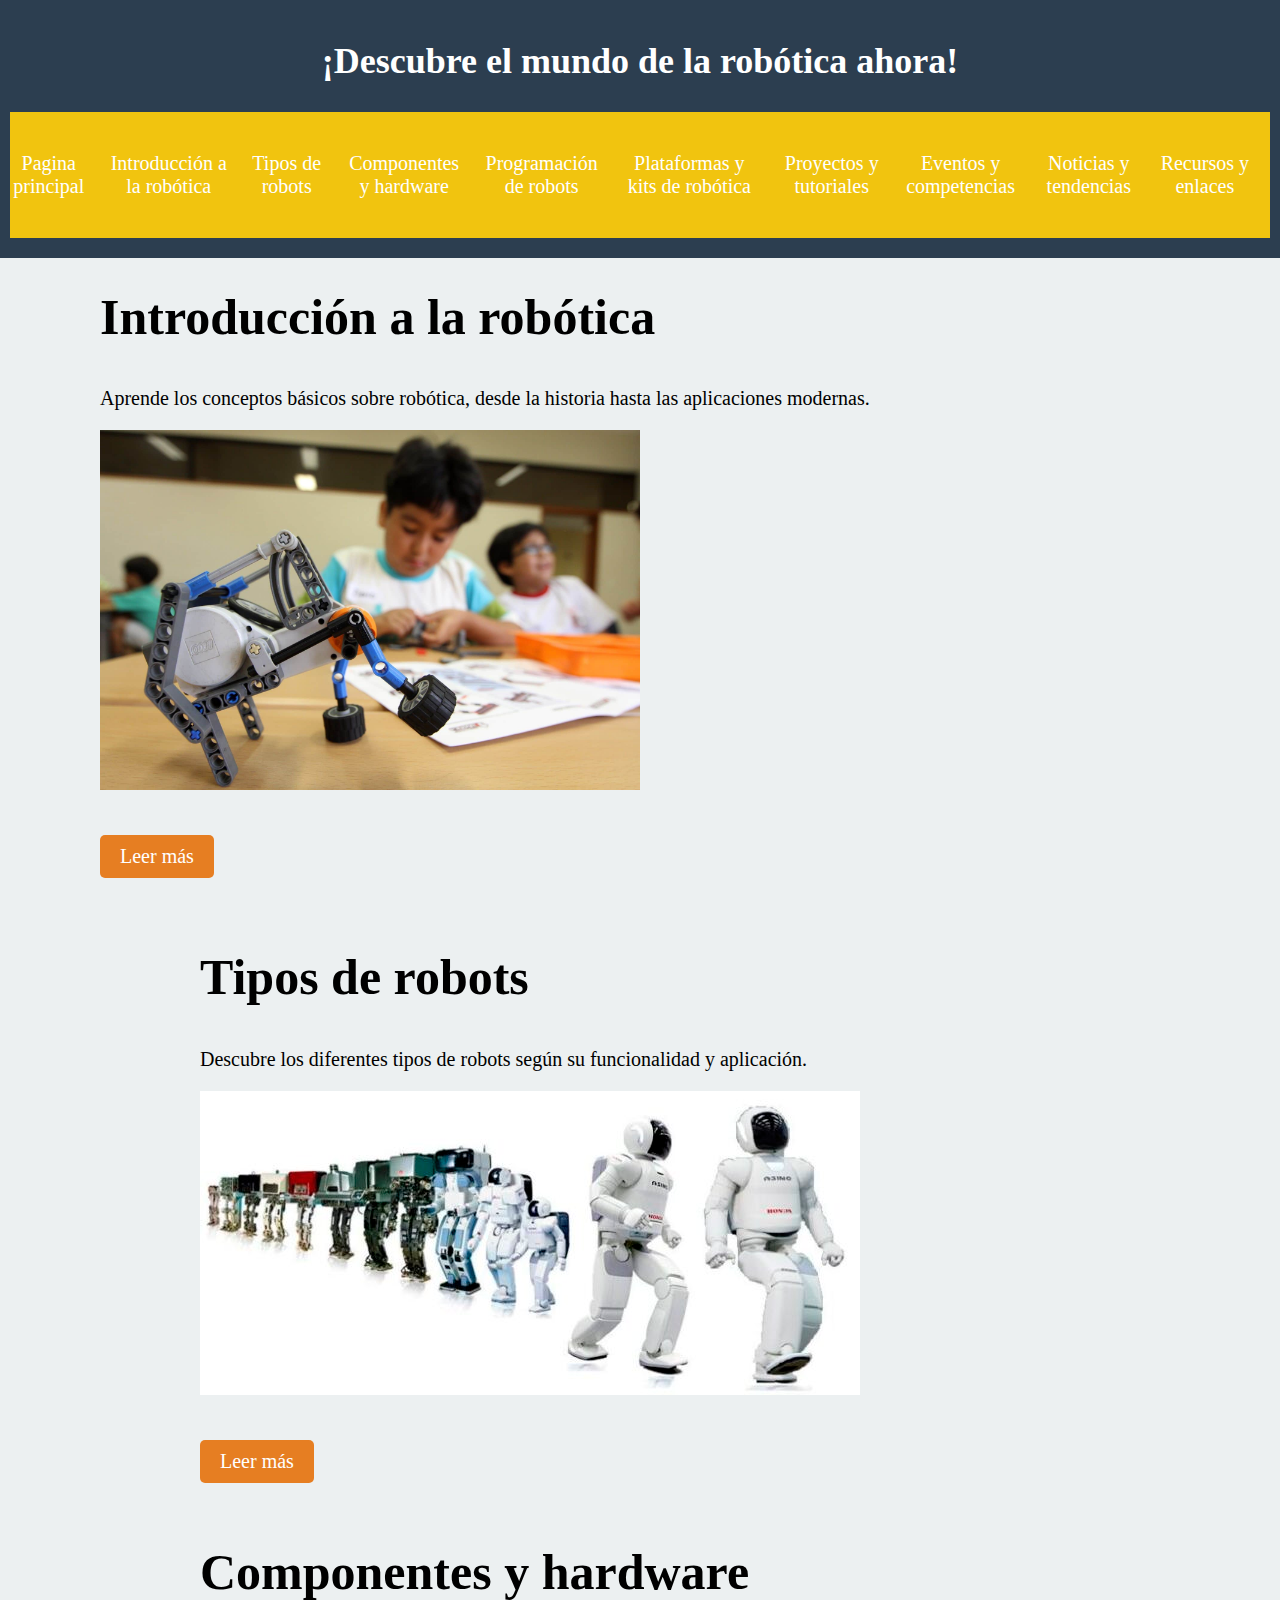
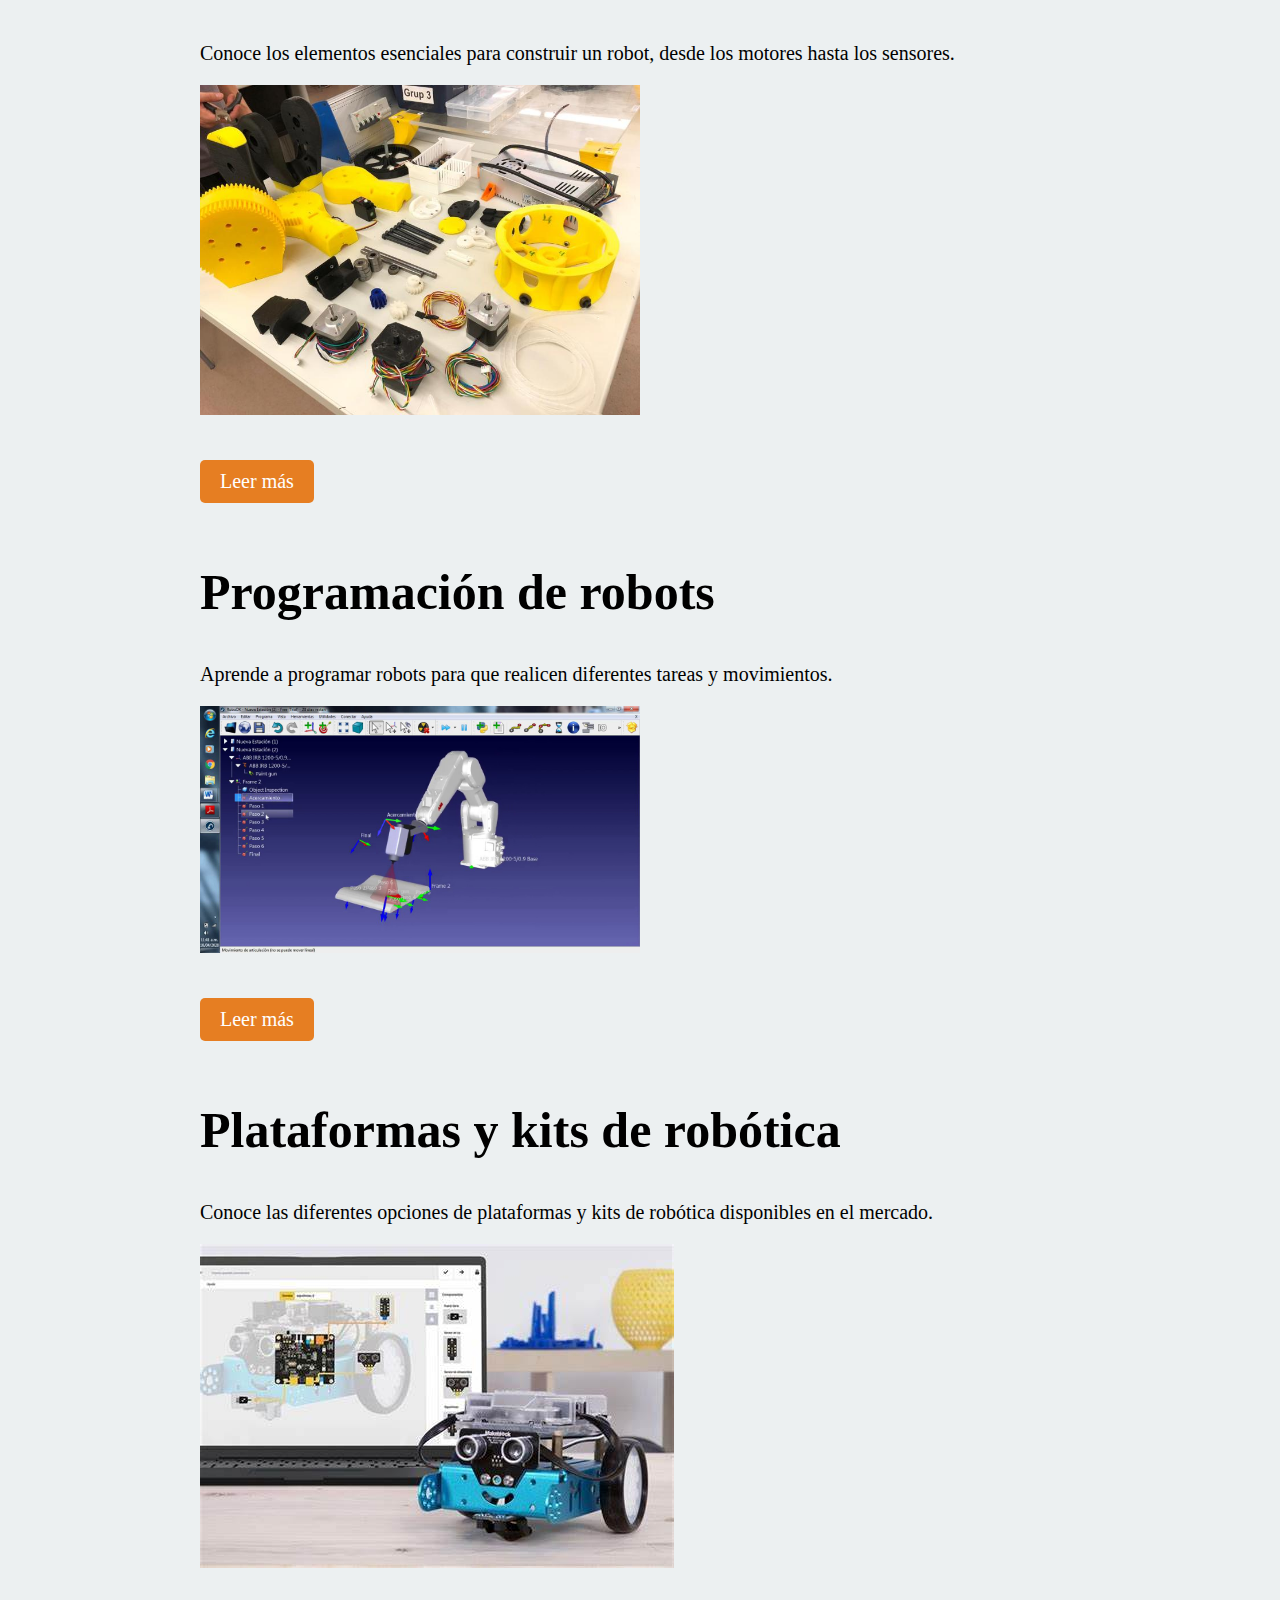
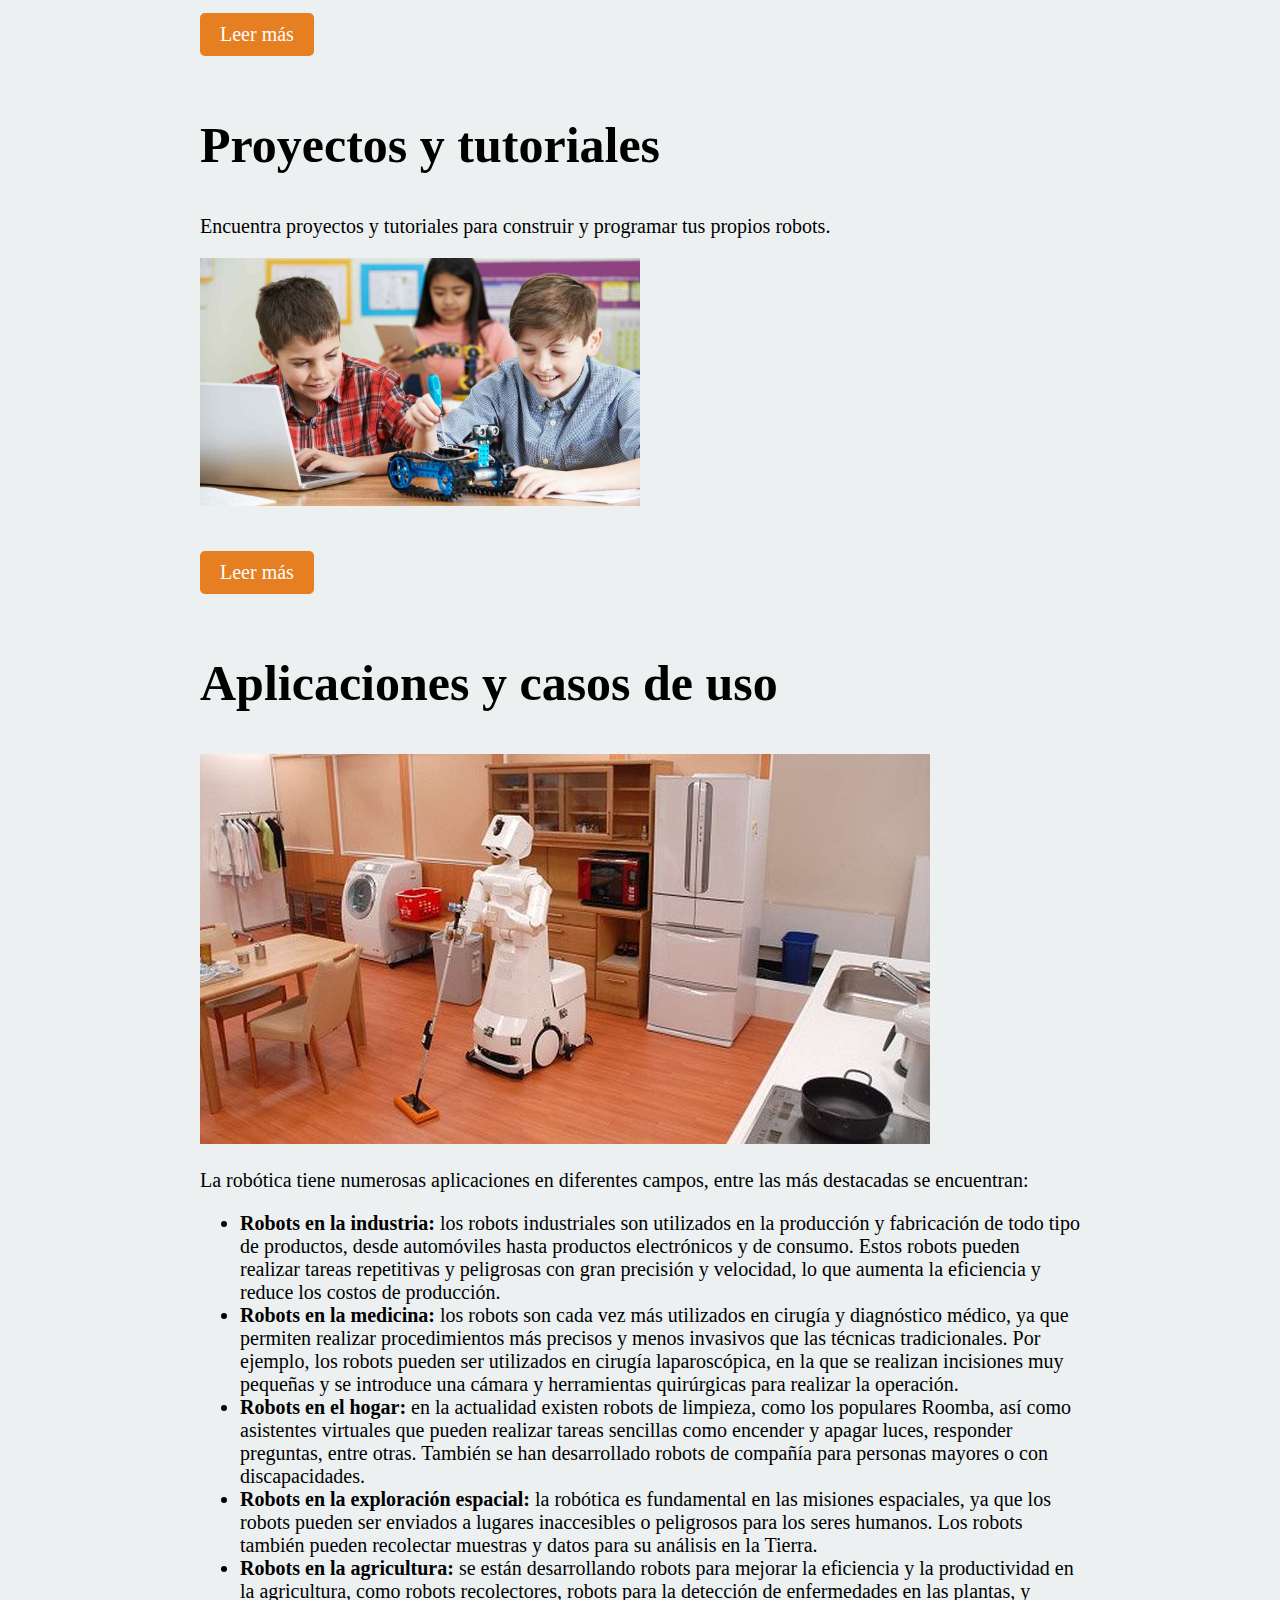
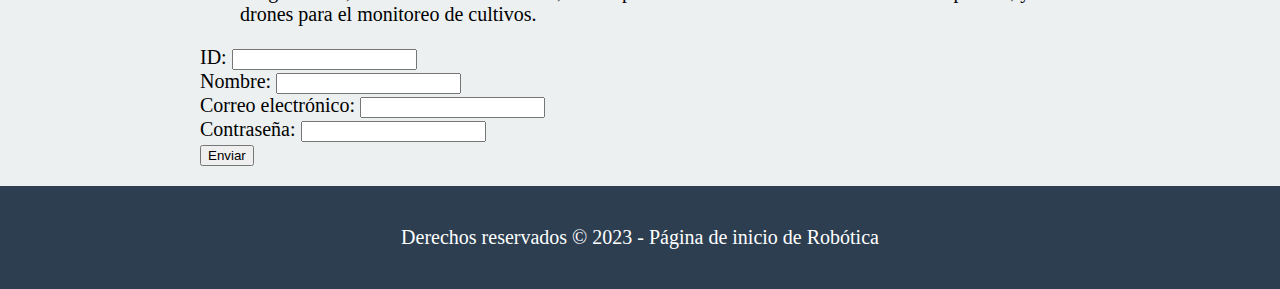
==== index.html @ 2a826141 "ac" ====
<!DOCTYPE html>
<html lang="es">
<head>
    <meta charset="UTF-8">
    <title>Robótica - Página de inicio</title>
    <link rel="stylesheet" href="styles.css">
    <link rel="icon" href="logo.ico">
</head>
<body class="p">
    <header id="header">
        <center><h2>¡Descubre el mundo de la robótica ahora!</h2> </center>
        <nav id="team"><center>
            <ul>

                <li><a href="index.html">Pagina principal</a></li>
                <li><a href="introduccion.html">Introducción a la robótica</a></li>
                <li><a href="tipos.html">Tipos de robots</a></li>
                <li><a href="componentes.html">Componentes y hardware</a></li>
                <li><a href="programacion.html">Programación de robots</a></li>
                <li><a href="plataformas.html">Plataformas y kits de robótica</a></li>
                <li><a href="proyectos.html">Proyectos y tutoriales</a></li>
                <li><a href="eventos.html">Eventos y competencias</a></li>
                <li><a href="noticias.html">Noticias y tendencias</a></li>
                <li><a href="recursos.html">Recursos y enlaces</a></li>

            </ul></center>
        </nav>
    </header>
    <main>
        <section id="pad" class="p">
            <h2 id="p">Introducción a la robótica</h2>
            <p>Aprende los conceptos básicos sobre robótica, desde la historia hasta las aplicaciones modernas.</p>
           <img src="robotica.JPEG" alt="Imagen de robótica" width="50%">
            <p><a href="introduccion.html" class="button">Leer más</a></p>
            <section id="pad" class="p">
            
              
        </section>
        <section id="pad" class="p">
            <h2 id="p"> Tipos de robots</h2>
            <p>Descubre los diferentes tipos de robots según su funcionalidad y aplicación.</p>
            <img src="robotica2.JPEG" alt="Imagen de robótica">
            <p><a href="tipos.html" class="button">Leer más</a></p>
           
        </section>
        <section id="pad" class="p">
            <h2 id="p">Componentes y hardware</h2>
            <p>Conoce los elementos esenciales para construir un robot, desde los motores hasta los sensores.</p>
            <img src="robotica3.JPEG" alt="Imagen de robótica" width="50%">
            <p><a href="componentes.html" class="button">Leer más</a></p>
        </section>
        <section id="pad" class="p">
            <h2 id="p">Programación de robots</h2>
            <p>Aprende a programar robots para que realicen diferentes tareas y movimientos.</p>
            <img src="robotica4.JPEG" alt="Imagen de robótica" width="50%">
            <p><a href="programacion.html" class="button">Leer más</a></p>
        </section>
        <section id="pad" class="p">
            <h2 id="p">Plataformas y kits de robótica</h2>
            <p>Conoce las diferentes opciones de plataformas y kits de robótica disponibles en el mercado.</p>
            <img src="robotica5.JPEG" alt="Imagen de robótica">
            <p><a href="plataformas.html" class="button">Leer más</a></p>
        </section>
        <section id="pad" class="p">
            <h2 id="p">Proyectos y tutoriales</h2>
            <p>Encuentra proyectos y tutoriales para construir y programar tus propios robots.</p>
            <img src="robotica6.JPEG" alt="Imagen de robótica" width="50%">
            <p><a href="proyectos.html" class="button">Leer más</a></p>
        </section>
        <section id="pad" class="p">
            <p><h2 id="p">Aplicaciones y casos de uso</h2> <img src="robotica7.JPEG" alt="Imagen de robótica" >
                <p>La robótica tiene numerosas aplicaciones en diferentes campos, entre las más destacadas se encuentran:</p>
                <ul>
                    <li><strong>Robots en la industria:</strong> los robots industriales son utilizados en la producción y fabricación de todo tipo de productos, desde automóviles hasta productos electrónicos y de consumo. Estos robots pueden realizar tareas repetitivas y peligrosas con gran precisión y velocidad, lo que aumenta la eficiencia y reduce los costos de producción.</li>
                    <li><strong>Robots en la medicina:</strong> los robots son cada vez más utilizados en cirugía y diagnóstico médico, ya que permiten realizar procedimientos más precisos y menos invasivos que las técnicas tradicionales. Por ejemplo, los robots pueden ser utilizados en cirugía laparoscópica, en la que se realizan incisiones muy pequeñas y se introduce una cámara y herramientas quirúrgicas para realizar la operación.</li>
                    <li><strong>Robots en el hogar:</strong> en la actualidad existen robots de limpieza, como los populares Roomba, así como asistentes virtuales que pueden realizar tareas sencillas como encender y apagar luces, responder preguntas, entre otras. También se han desarrollado robots de compañía para personas mayores o con discapacidades.</li>
                    <li><strong>Robots en la exploración espacial:</strong> la robótica es fundamental en las misiones espaciales, ya que los robots pueden ser enviados a lugares inaccesibles o peligrosos para los seres humanos. Los robots también pueden recolectar muestras y datos para su análisis en la Tierra.</li>
                    <li><strong>Robots en la agricultura:</strong> se están desarrollando robots para mejorar la eficiencia y la productividad en la agricultura, como robots recolectores, robots para la detección de enfermedades en las plantas, y drones para el monitoreo de cultivos.</li>
                </ul>
            </h2>
            <form action="send_form.php" method="post">
    ID: <input type="text" id="id" name="id" required><br>
    Nombre: <input type="text" id="nombre" name="nombre" required><br>
    Correo electrónico: <input type="email" id="correo" name="correo" required><br>
    Contraseña: <input type="password" id="contrasena" name="contrasena" required><br>
    <input type="submit" name="submit" value="Enviar">
</form>

            </section>
    </main>
    <footer id="header"><center>
        <p>Derechos reservados © 2023 - Página de inicio de Robótica</p></center>
    </footer>
    </body>
    </html>
---- styles.css ----
/* Estilos generales */
body {
    font-family: Arial, sans-serif;
    margin: 0;
  }
  
  .logo {
    display: flex;
    align-items: center;
  }
  .container {
    max-width: 1200px;
    margin: 0 auto;
    padding: 0 20px;
  }
  
  /* Estilos para la cabecera */
  #header {
    background-color: #2c3e50;
    color: white;
    padding: 20px 10px;
    justify-content: space-between;
    align-content: center;
  }

  #pad {
    padding: 10px 100px;
    background-color: #ecf0f1;

  }
  .p {
    font-family: cursive;
    font-size: 20px;
  }
  
  nav ul {
    list-style: none;
    margin: 0;
    padding: 0;
    display: flex;
  }
  
  nav li {
    margin-right: 20px;
  }
  
  div {
    height: 50px;
    left: 40px;
  }
  nav a {
    color: white;
    text-decoration: none;
  }
  
  h2 {
    font-size: 48px;
    margin-top: 20px;
  }
  
  .button {
    display: inline-block;
    background-color: #e67e22;
    color: white;
    padding: 10px 20px;
    border-radius: 5px;
    text-decoration: none;
    margin-top: 20px;
  }
  
  /* Estilos para la sección "¿Qué es Tutoriales de Programación?" */
  #about {
    background-color: #ecf0f1;
    padding: 40px 0;
  }
  
  h2 {
    font-size: 36px;
  }
  
  /* Estilos para la sección "Nuestros Servicios" */
  #services {
    padding: 40px 0;
  }
  
  .row {
    display: flex;
    justify-content: space-between;
    flex-wrap: wrap;
  }
  
  .col {
    flex-basis: calc(33.33% - 20px);
    margin-bottom: 20px;
    padding: 0 10px;
    text-align: center;
  }
  
  .col h3 {
    font-size: 24px;
    margin-top: 0;
  }
  
  /* Estilos para la sección "Nuestro Equipo" */
  #team {
    background-color: #f1c40f;
    padding: 40px 0;
  }
  
  .col img {
    width: 100%;
    max-width: 200px;
    border-radius: 50%;
    margin-bottom: 20px;
  }
  
  /* Estilos para la sección "¿Quieres mejorar tus habilidades?" */
  .section-cta {
    background-color: #3498db;
    color: white;
    padding: 40px 0;
  }
  
  .section-cta h2 {
    font-size: 36px;
  }
  
  .section-cta p {
    font-size: 24px;
  }
  
  /* Estilos para el pie de página */
  .ver {
    background-color: #95a5a6;
    color: white;
    padding: 40px 0;
  }
  
  .footer h4 {
    font-size: 24px;
    margin-top: 0;
  }
  
  .footer p {
    font-size: 18px;
  }
  
  .footer a {
    display: inline-block;
    width: 40px;
    height: 40px;
    margin-right: 10px;
    background-color: white;
    border-radius: 50%;
    text-align: center;
    line-height: 40px;
    color: #95a5a6;
    text-decoration: none;
  }
  .footer a.icon-facebook {
    background-image: url('https://image.flaticon.com/icons/png/512/179/179319.png');
    background-size: 80%;
    background-repeat: no-repeat;
    background-position: center;
  }
  .footer a.icon-twitter {
    background-image: url('https://image.flaticon.com/icons/png/512/179/179342.png');
    background-repeat: no-repeat;
    background-size: 24px 24px;
    display: inline-block;
    width: 24px;
    height: 24px;
    margin: 0 10px;
}
.footer a.icon-instagram {
    background-image: url('https://image.flaticon.com/icons/png/512/174/174855.png');
    background-repeat: no-repeat;
    background-size: 24px 24px;
    display: inline-block;
    width: 24px;
    height: 24px;
    margin: 0 10px;
    }
    
    /* Section CTA */
    .section-cta {
    background-color: #2c3e50;
    color: #fff;
    padding: 30px 0;
    margin-top: 30px;
    }
    
    .section-cta h2 {
    font-size: 36px;
    margin-bottom: 20px;
    }
    
    .section-cta p {
    font-size: 18px;
    margin-bottom: 30px;
    }
    
    .section-cta .button {
    background-color: #e74c3c;
    color: #fff;
    display: inline-block;
    padding: 10px 20px;
    font-size: 18px;
    text-decoration: none;
    border-radius: 5px;
    }
    
    .section-cta .button:hover {
    background-color: #c0392b;
    }
    
    /* Footer */
    .footer {
    background-color: #34495e;
    color: #fff;
    padding: 50px 0;
    margin-top: 30px;
    }
    
    .footer h4 {
    font-size: 24px;
    margin-bottom: 20px;
    }
    
    #p {
      font-size: 50px;
      font-family: all;

    }
    
    .footer a {
    color: #fff;
    text-decoration: none;
    }
    
    .footer a:hover {
    text-decoration: underline;
    }
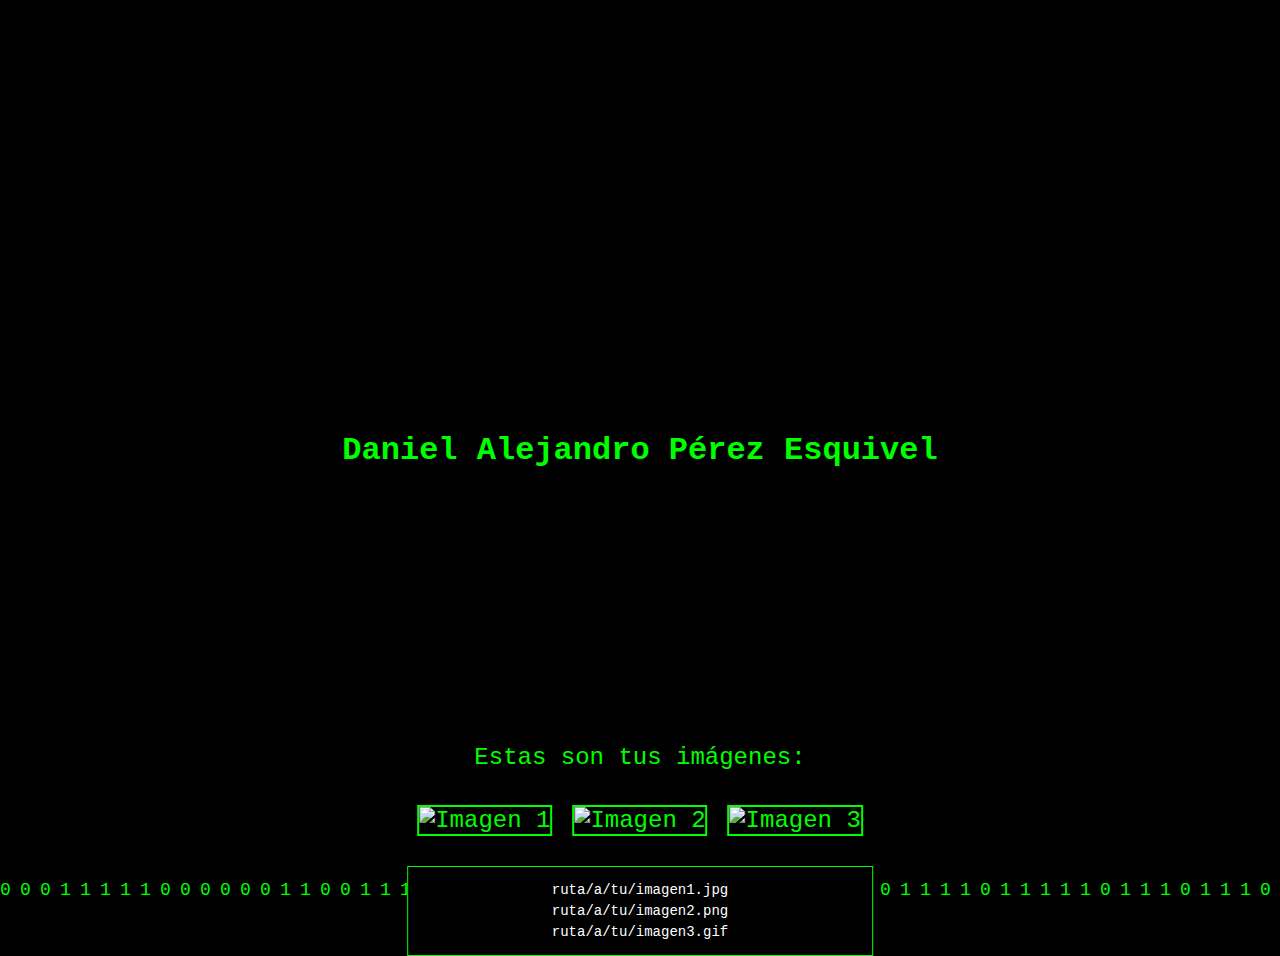
==== commit 23d57195: "Update index.html" ====
--- a/index.html
+++ b/index.html
@@ -1,96 +1,149 @@
-
 <!DOCTYPE html>
 <html lang="es">
 <head>
     <meta charset="UTF-8">
-    <title>Robótica - Página de inicio</title>
-    <link rel="stylesheet" href="styles.css">
-    <link rel="icon" href="logo.ico">
+    <meta name="viewport" content="width=device-width, initial-scale=1.0">
+    <title>Matrix - Daniel Alejandro Pérez Esquivel</title>
+    <style>
+        body {
+            margin: 0;
+            padding: 0;
+            overflow: hidden;
+            background-color: black;
+            color: #00ff00;
+            font-family: 'Courier New', monospace;
+            font-size: 24px;
+        }
+
+        .matrix {
+            position: absolute;
+            top: 0;
+            left: 0;
+            right: 0;
+            bottom: 0;
+            pointer-events: none;
+            z-index: 1;
+            color: #00ff00;
+            font-size: 18px;
+            white-space: nowrap;
+        }
+
+        .matrix div {
+            position: absolute;
+            bottom: 0;
+            left: 50%;
+            animation: fall 5s infinite linear;
+        }
+
+        @keyframes fall {
+            0% { transform: translateY(-100%); }
+            100% { transform: translateY(100%); }
+        }
+
+        #name-container {
+            z-index: 2;
+            position: absolute;
+            top: 50%;
+            left: 50%;
+            transform: translate(-50%, -50%);
+            font-size: 32px;
+            font-weight: bold;
+            text-align: center;
+        }
+
+        #upload-section {
+            z-index: 2;
+            position: absolute;
+            top: 80%;
+            left: 50%;
+            transform: translateX(-50%);
+            text-align: center;
+        }
+
+        #uploaded-images {
+            margin-top: 20px;
+            display: flex;
+            flex-wrap: wrap;
+            justify-content: center;
+        }
+
+        #uploaded-images img {
+            max-width: 200px;
+            margin: 10px;
+            border: 2px solid #00ff00;
+        }
+
+        #file-urls {
+            margin-top: 20px;
+            text-align: center;
+            color: white;
+            font-size: 14px;
+            padding: 10px;
+            border: 1px solid #00ff00;
+            background-color: black;
+        }
+
+        #file-urls p {
+            margin: 5px 0;
+        }
+    </style>
 </head>
-<body class="p">
-    <header id="header">
-        <center><h2>¡Descubre el mundo de la robótica ahora!</h2> </center>
-        <nav id="team"><center>
-            <ul>
+<body>
 
-                <li><a href="index.html">Pagina principal</a></li>
-                <li><a href="introduccion.html">Introducción a la robótica</a></li>
-                <li><a href="tipos.html">Tipos de robots</a></li>
-                <li><a href="componentes.html">Componentes y hardware</a></li>
-                <li><a href="programacion.html">Programación de robots</a></li>
-                <li><a href="plataformas.html">Plataformas y kits de robótica</a></li>
-                <li><a href="proyectos.html">Proyectos y tutoriales</a></li>
-                <li><a href="eventos.html">Eventos y competencias</a></li>
-                <li><a href="noticias.html">Noticias y tendencias</a></li>
-                <li><a href="recursos.html">Recursos y enlaces</a></li>
+    <div id="name-container">
+        <p>Daniel Alejandro Pérez Esquivel</p>
+    </div>
 
-            </ul></center>
-        </nav>
-    </header>
-    <main>
-        <section id="pad" class="p">
-            <h2 id="p">Introducción a la robótica</h2>
-            <p>Aprende los conceptos básicos sobre robótica, desde la historia hasta las aplicaciones modernas.</p>
-           <img src="robotica.JPEG" alt="Imagen de robótica" width="50%">
-            <p><a href="introduccion.html" class="button">Leer más</a></p>
-            <section id="pad" class="p">
-            
-              
-        </section>
-        <section id="pad" class="p">
-            <h2 id="p"> Tipos de robots</h2>
-            <p>Descubre los diferentes tipos de robots según su funcionalidad y aplicación.</p>
-            <img src="robotica2.JPEG" alt="Imagen de robótica">
-            <p><a href="tipos.html" class="button">Leer más</a></p>
-           
-        </section>
-        <section id="pad" class="p">
-            <h2 id="p">Componentes y hardware</h2>
-            <p>Conoce los elementos esenciales para construir un robot, desde los motores hasta los sensores.</p>
-            <img src="robotica3.JPEG" alt="Imagen de robótica" width="50%">
-            <p><a href="componentes.html" class="button">Leer más</a></p>
-        </section>
-        <section id="pad" class="p">
-            <h2 id="p">Programación de robots</h2>
-            <p>Aprende a programar robots para que realicen diferentes tareas y movimientos.</p>
-            <img src="robotica4.JPEG" alt="Imagen de robótica" width="50%">
-            <p><a href="programacion.html" class="button">Leer más</a></p>
-        </section>
-        <section id="pad" class="p">
-            <h2 id="p">Plataformas y kits de robótica</h2>
-            <p>Conoce las diferentes opciones de plataformas y kits de robótica disponibles en el mercado.</p>
-            <img src="robotica5.JPEG" alt="Imagen de robótica">
-            <p><a href="plataformas.html" class="button">Leer más</a></p>
-        </section>
-        <section id="pad" class="p">
-            <h2 id="p">Proyectos y tutoriales</h2>
-            <p>Encuentra proyectos y tutoriales para construir y programar tus propios robots.</p>
-            <img src="robotica6.JPEG" alt="Imagen de robótica" width="50%">
-            <p><a href="proyectos.html" class="button">Leer más</a></p>
-        </section>
-        <section id="pad" class="p">
-            <p><h2 id="p">Aplicaciones y casos de uso</h2> <img src="robotica7.JPEG" alt="Imagen de robótica" >
-                <p>La robótica tiene numerosas aplicaciones en diferentes campos, entre las más destacadas se encuentran:</p>
-                <ul>
-                    <li><strong>Robots en la industria:</strong> los robots industriales son utilizados en la producción y fabricación de todo tipo de productos, desde automóviles hasta productos electrónicos y de consumo. Estos robots pueden realizar tareas repetitivas y peligrosas con gran precisión y velocidad, lo que aumenta la eficiencia y reduce los costos de producción.</li>
-                    <li><strong>Robots en la medicina:</strong> los robots son cada vez más utilizados en cirugía y diagnóstico médico, ya que permiten realizar procedimientos más precisos y menos invasivos que las técnicas tradicionales. Por ejemplo, los robots pueden ser utilizados en cirugía laparoscópica, en la que se realizan incisiones muy pequeñas y se introduce una cámara y herramientas quirúrgicas para realizar la operación.</li>
-                    <li><strong>Robots en el hogar:</strong> en la actualidad existen robots de limpieza, como los populares Roomba, así como asistentes virtuales que pueden realizar tareas sencillas como encender y apagar luces, responder preguntas, entre otras. También se han desarrollado robots de compañía para personas mayores o con discapacidades.</li>
-                    <li><strong>Robots en la exploración espacial:</strong> la robótica es fundamental en las misiones espaciales, ya que los robots pueden ser enviados a lugares inaccesibles o peligrosos para los seres humanos. Los robots también pueden recolectar muestras y datos para su análisis en la Tierra.</li>
-                    <li><strong>Robots en la agricultura:</strong> se están desarrollando robots para mejorar la eficiencia y la productividad en la agricultura, como robots recolectores, robots para la detección de enfermedades en las plantas, y drones para el monitoreo de cultivos.</li>
-                </ul>
-            </h2>
-            <form action="send_form.php" method="post">
-    ID: <input type="text" id="id" name="id" required><br>
-    Nombre: <input type="text" id="nombre" name="nombre" required><br>
-    Correo electrónico: <input type="email" id="correo" name="correo" required><br>
-    Contraseña: <input type="password" id="contrasena" name="contrasena" required><br>
-    <input type="submit" name="submit" value="Enviar">
-</form>
+    <div id="upload-section">
+        <p>Estas son tus imágenes:</p>
+        <div id="uploaded-images">
+            <!-- Agrega las imágenes con sus rutas aquí -->
+            <img src="ruta/a/tu/imagen1.jpg" alt="Imagen 1">
+            <img src="ruta/a/tu/imagen2.png" alt="Imagen 2">
+            <img src="ruta/a/tu/imagen3.gif" alt="Imagen 3">
+        </div>
+        <div id="file-urls">
+            <!-- Aquí aparecen las rutas de las imágenes -->
+            <p>ruta/a/tu/imagen1.jpg</p>
+            <p>ruta/a/tu/imagen2.png</p>
+            <p>ruta/a/tu/imagen3.gif</p>
+        </div>
+    </div>
 
-            </section>
-    </main>
-    <footer id="header"><center>
-        <p>Derechos reservados © 2023 - Página de inicio de Robótica</p></center>
-    </footer>
-    </body>
-    </html>
+    <div class="matrix" id="matrix"></div>
+
+    <script>
+        // Generar la animación estilo Matrix
+        function createMatrixEffect() {
+            const matrix = document.getElementById('matrix');
+            const columns = window.innerWidth / 20;
+            const rows = window.innerHeight / 20;
+
+            for (let i = 0; i < columns; i++) {
+                let div = document.createElement('div');
+                div.style.left = `${i * 20}px`;
+                div.innerHTML = getRandomCharacter();
+                matrix.appendChild(div);
+
+                animateColumn(div);
+            }
+        }
+
+        function animateColumn(div) {
+            setInterval(() => {
+                div.innerHTML = getRandomCharacter();
+            }, 100);
+        }
+
+        function getRandomCharacter() {
+            const characters = '01';
+            return characters[Math.floor(Math.random() * characters.length)];
+        }
+
+        // Iniciar la animación Matrix
+        createMatrixEffect();
+    </script>
+
+</body>
+</html>
+
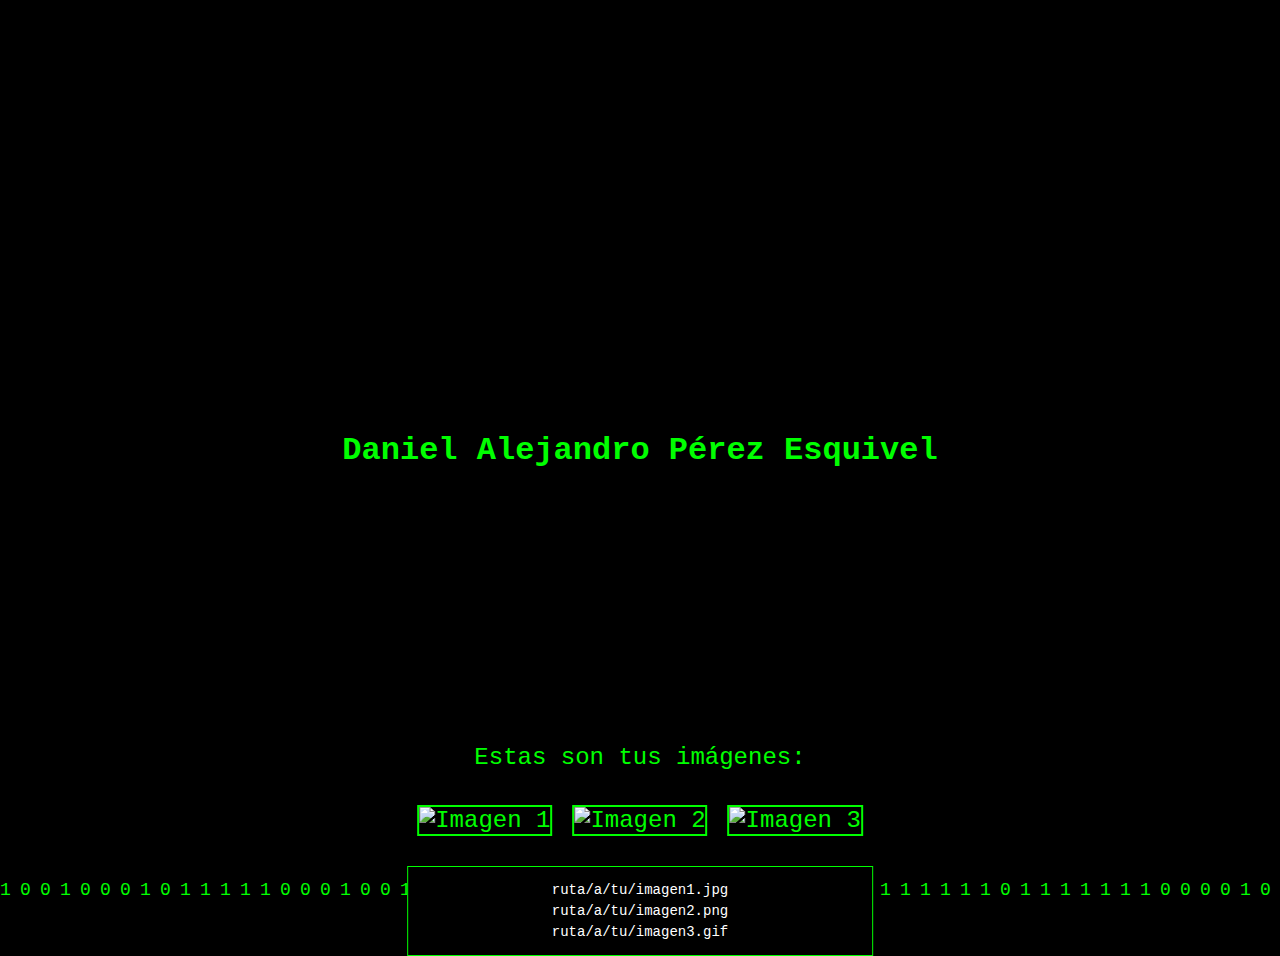
==== commit 170eafac: "Update index.html" ====
--- a/index.html
+++ b/index.html
@@ -98,9 +98,9 @@
         <p>Estas son tus imágenes:</p>
         <div id="uploaded-images">
             <!-- Agrega las imágenes con sus rutas aquí -->
-            <img src="ruta/a/tu/imagen1.jpg" alt="Imagen 1">
-            <img src="ruta/a/tu/imagen2.png" alt="Imagen 2">
-            <img src="ruta/a/tu/imagen3.gif" alt="Imagen 3">
+            <img src="https://github.com/413xkur4y4m1/robo.github.io/blob/main/imagen%20(1).png" alt="Imagen 1">
+            <img src="https://github.com/413xkur4y4m1/robo.github.io/blob/main/imagen.png" alt="Imagen 2">
+            <img src="https://github.com/413xkur4y4m1/robo.github.io/blob/main/imagen_2025-03-05_083713973.png" alt="Imagen 3">
         </div>
         <div id="file-urls">
             <!-- Aquí aparecen las rutas de las imágenes -->
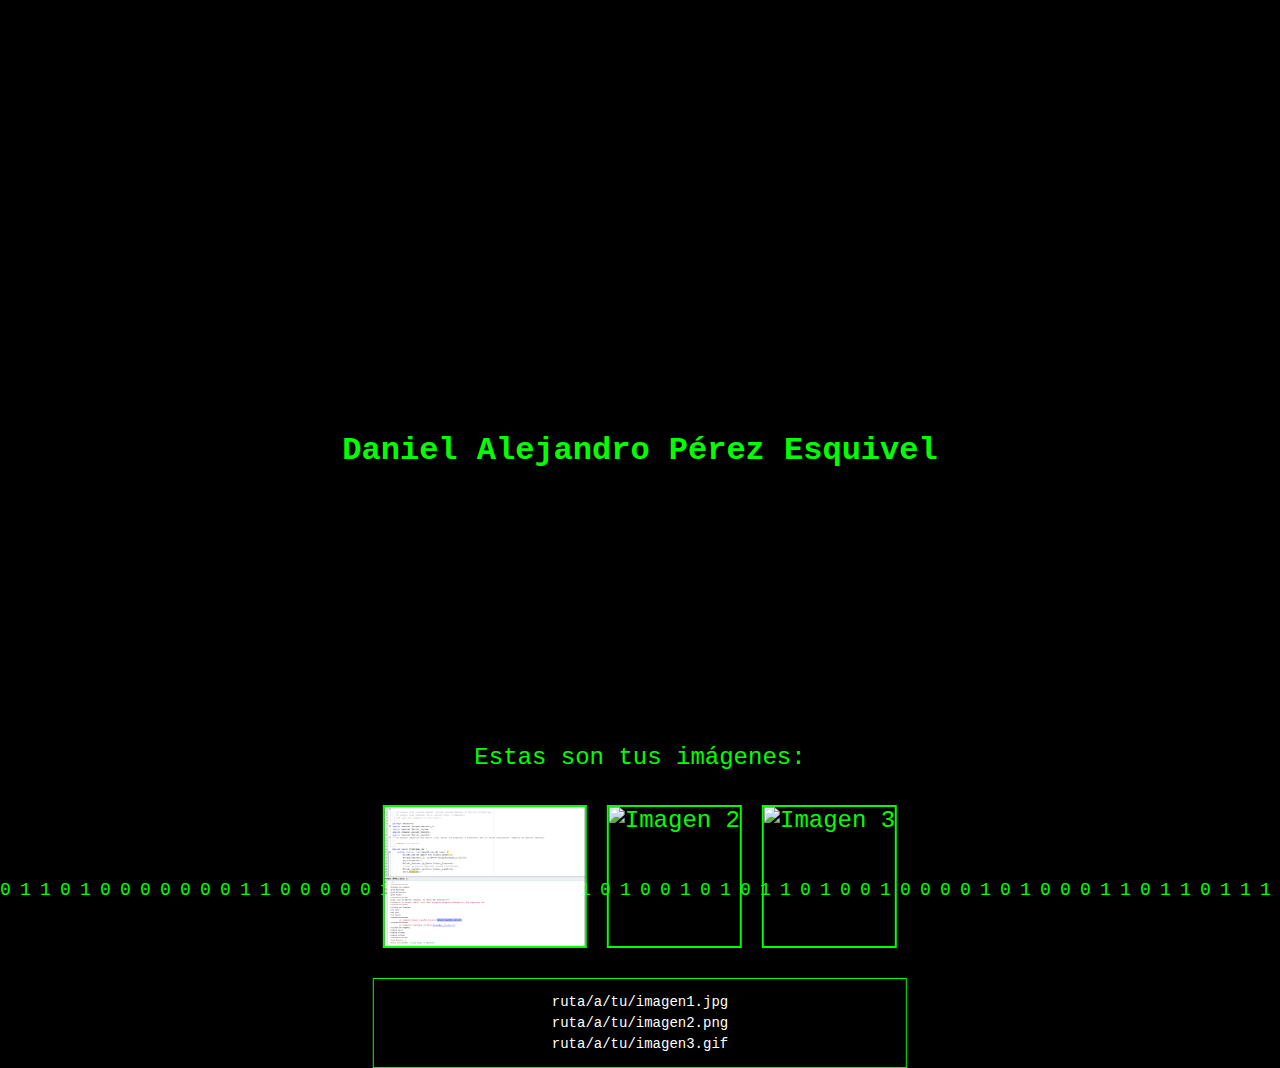
==== commit 413ef79d: "Update index.html" ====
--- a/index.html
+++ b/index.html
@@ -98,7 +98,7 @@
         <p>Estas son tus imágenes:</p>
         <div id="uploaded-images">
             <!-- Agrega las imágenes con sus rutas aquí -->
-            <img src="https://github.com/413xkur4y4m1/robo.github.io/blob/main/imagen%20(1).png" alt="Imagen 1">
+            <img src="imagen.png" alt="Imagen 1">
             <img src="https://github.com/413xkur4y4m1/robo.github.io/blob/main/imagen.png" alt="Imagen 2">
             <img src="https://github.com/413xkur4y4m1/robo.github.io/blob/main/imagen_2025-03-05_083713973.png" alt="Imagen 3">
         </div>
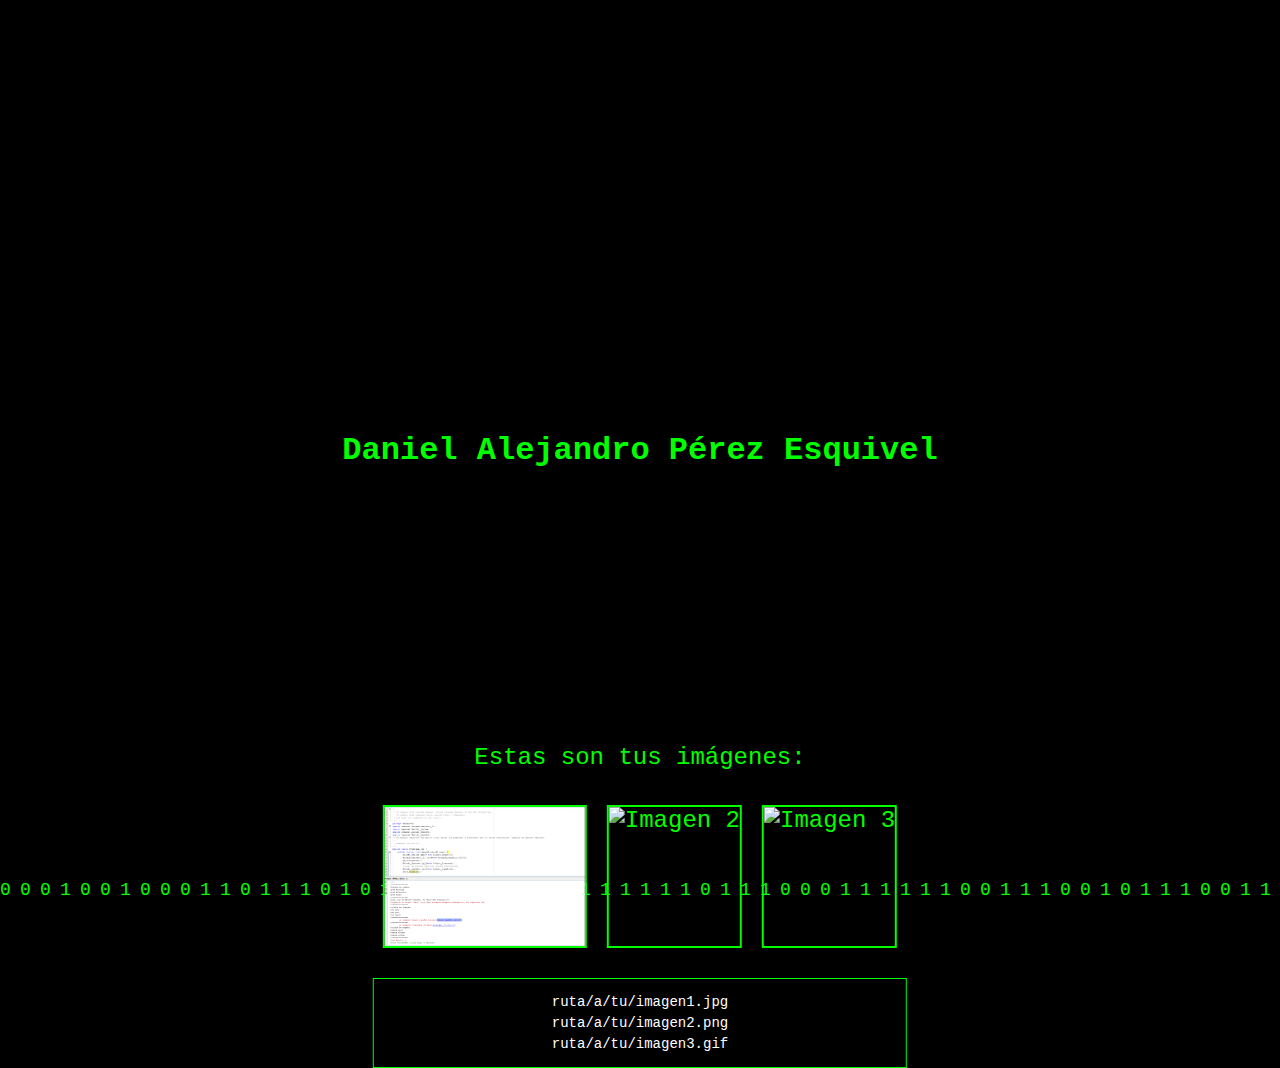
==== commit cb9356f0: "Update index.html" ====
--- a/index.html
+++ b/index.html
@@ -99,7 +99,7 @@
         <div id="uploaded-images">
             <!-- Agrega las imágenes con sus rutas aquí -->
             <img src="imagen.png" alt="Imagen 1">
-            <img src="https://github.com/413xkur4y4m1/robo.github.io/blob/main/imagen.png" alt="Imagen 2">
+            <img src="https://drive.google.com/file/d/10DcKP7zlGppgCfDaTSGyGXlPzwby--eq/view?usp=drive_link" alt="Imagen 2">
             <img src="https://github.com/413xkur4y4m1/robo.github.io/blob/main/imagen_2025-03-05_083713973.png" alt="Imagen 3">
         </div>
         <div id="file-urls">
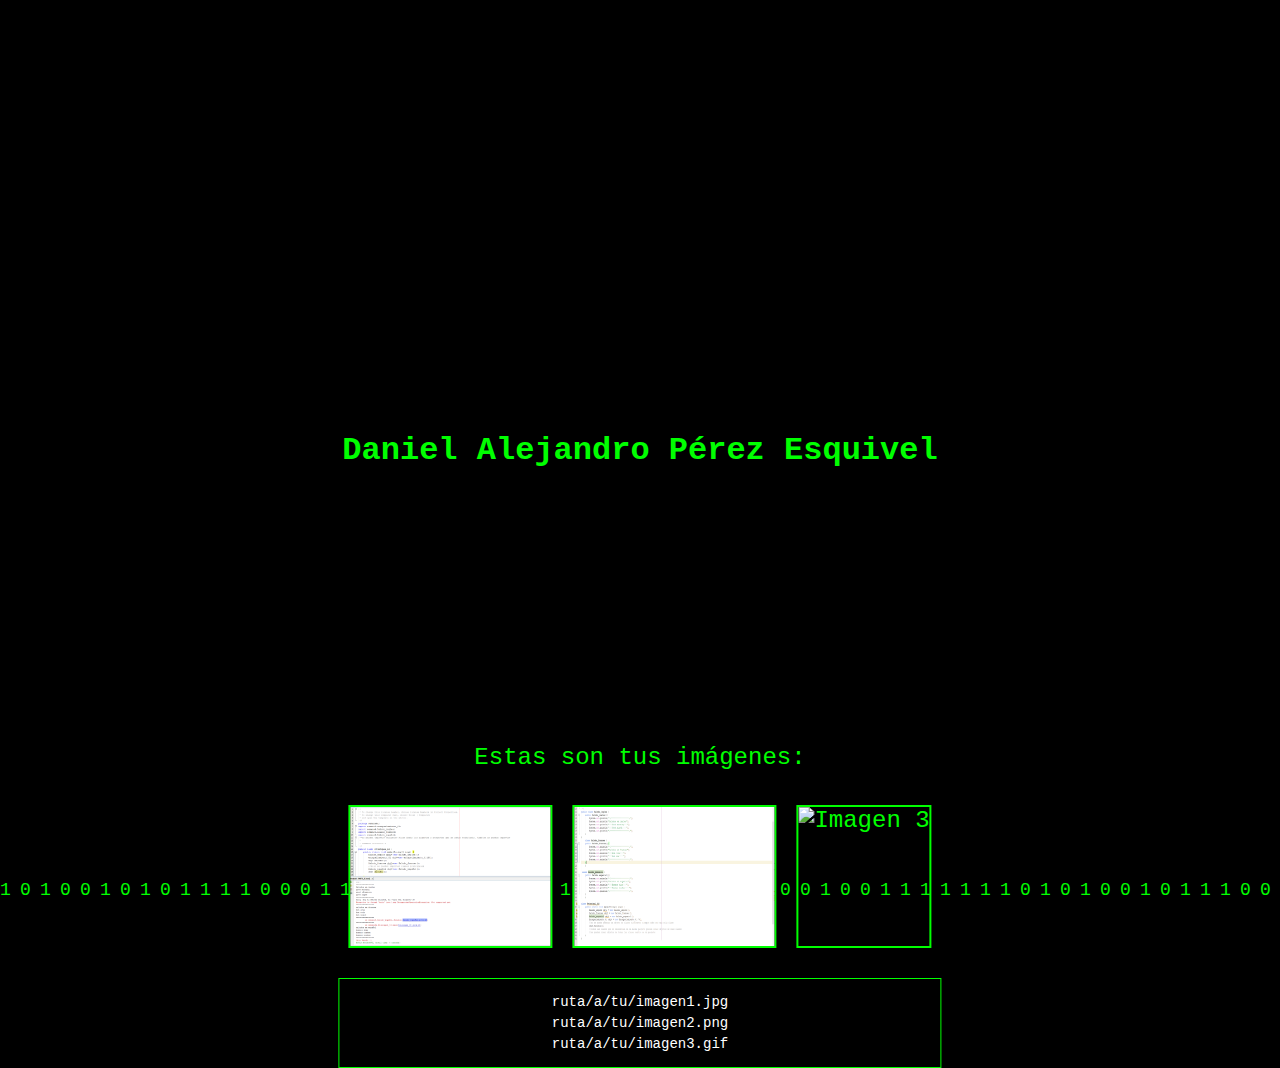
==== commit 8d27351c: "Update index.html" ====
--- a/index.html
+++ b/index.html
@@ -99,7 +99,7 @@
         <div id="uploaded-images">
             <!-- Agrega las imágenes con sus rutas aquí -->
             <img src="imagen.png" alt="Imagen 1">
-            <img src="https://drive.google.com/file/d/10DcKP7zlGppgCfDaTSGyGXlPzwby--eq/view?usp=drive_link" alt="Imagen 2">
+            <img src="imagen (2).png" alt="Imagen 2">
             <img src="https://github.com/413xkur4y4m1/robo.github.io/blob/main/imagen_2025-03-05_083713973.png" alt="Imagen 3">
         </div>
         <div id="file-urls">
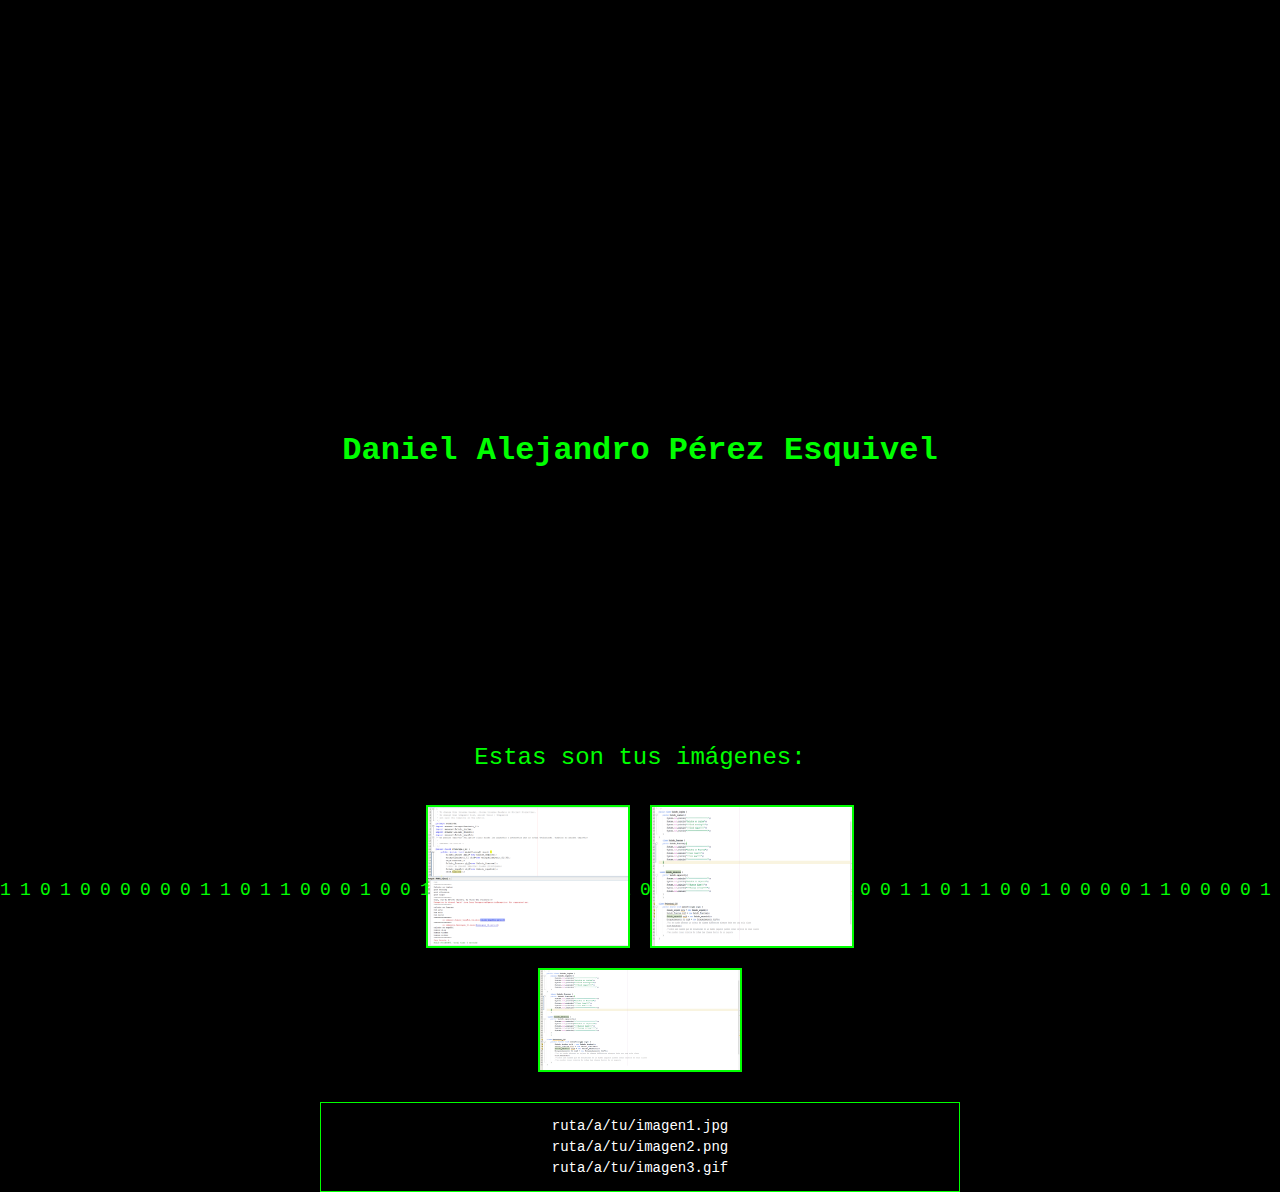
==== commit 1f9fefcb: "Update index.html" ====
--- a/index.html
+++ b/index.html
@@ -99,8 +99,8 @@
         <div id="uploaded-images">
             <!-- Agrega las imágenes con sus rutas aquí -->
             <img src="imagen.png" alt="Imagen 1">
-            <img src="imagen (2).png" alt="Imagen 2">
-            <img src="https://github.com/413xkur4y4m1/robo.github.io/blob/main/imagen_2025-03-05_083713973.png" alt="Imagen 3">
+            <img src="https://413xkur4y4m1.github.io/robo.github.io/imagen%20(2).png" alt="Imagen 2">
+            <img src="https://413xkur4y4m1.github.io/robo.github.io/imagen%20(2).png" alt="Imagen 3">
         </div>
         <div id="file-urls">
             <!-- Aquí aparecen las rutas de las imágenes -->
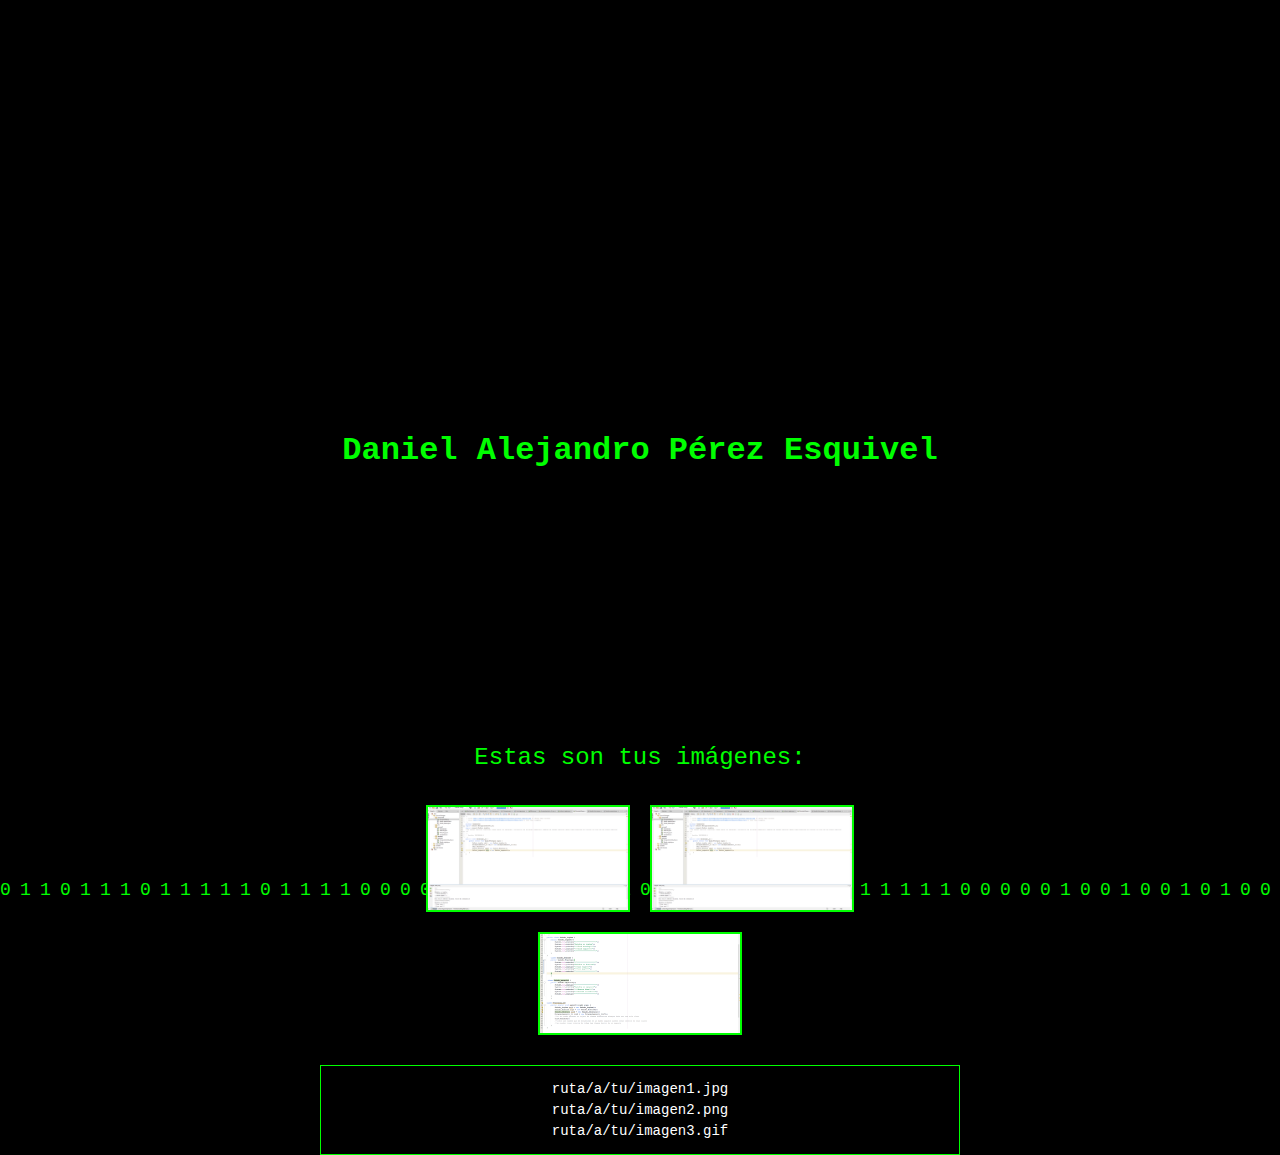
==== commit e2d62702: "Update index.html" ====
--- a/index.html
+++ b/index.html
@@ -98,8 +98,8 @@
         <p>Estas son tus imágenes:</p>
         <div id="uploaded-images">
             <!-- Agrega las imágenes con sus rutas aquí -->
-            <img src="imagen.png" alt="Imagen 1">
-            <img src="https://413xkur4y4m1.github.io/robo.github.io/imagen%20(2).png" alt="Imagen 2">
+            <img src="https://413xkur4y4m1.github.io/robo.github.io/imagen_2025-03-05_083713973.png" alt="Imagen 1">
+            <img src="https://413xkur4y4m1.github.io/robo.github.io/imagen%20(1).png" alt="Imagen 2">
             <img src="https://413xkur4y4m1.github.io/robo.github.io/imagen%20(2).png" alt="Imagen 3">
         </div>
         <div id="file-urls">
